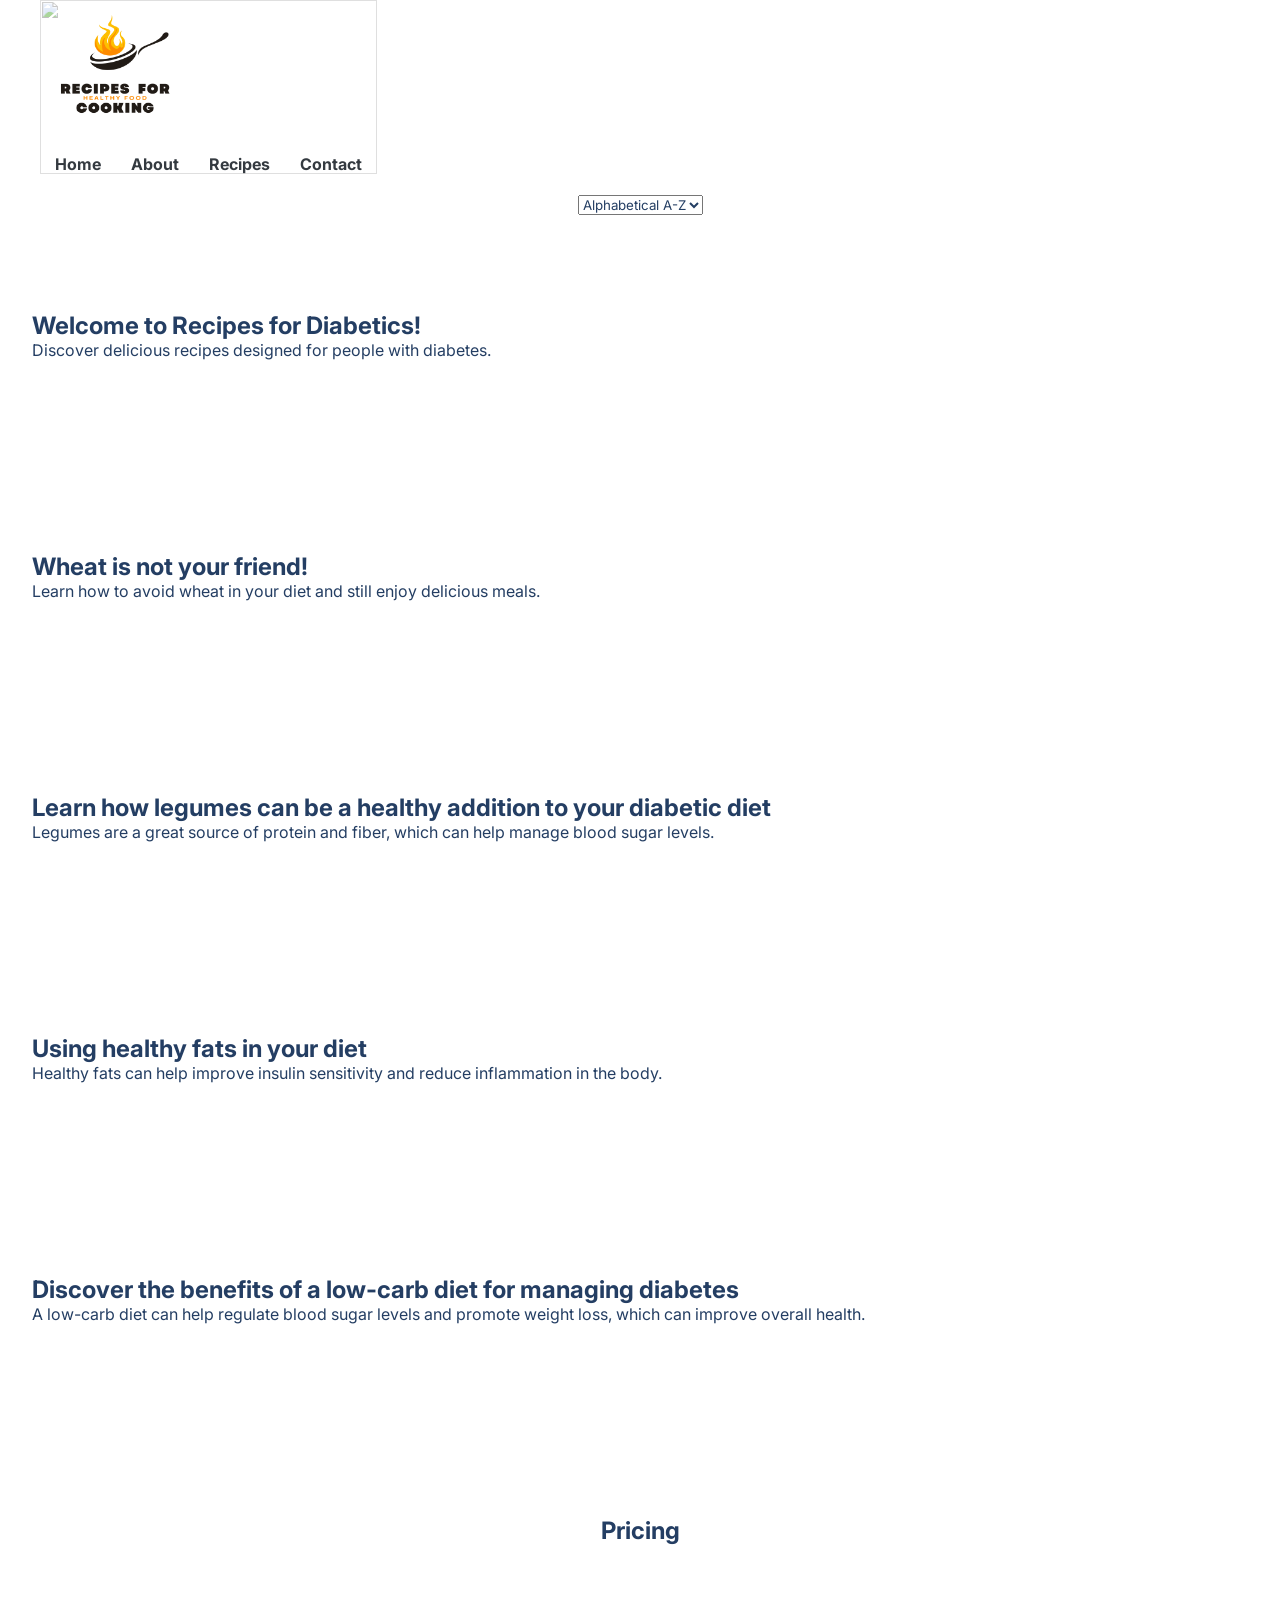
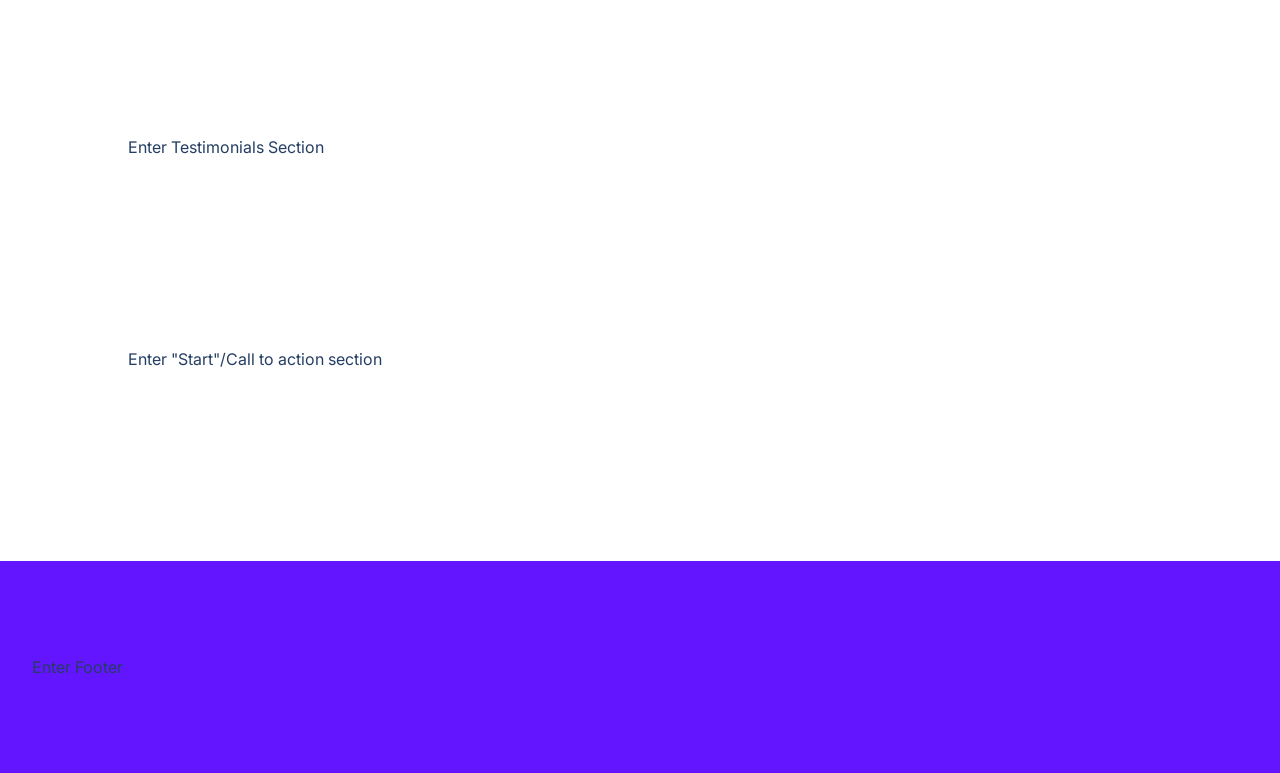
==== index (1).html @ df1dbb6d "inital commit" ====
<!DOCTYPE html>
<html lang="en">

<head>
    <meta charset="UTF-8">
    <meta http-equiv="X-UA-Compatible" content="IE=edge">
    <meta name="viewport" content="width=device-width, initial-scale=1.0">
    <title>Recipes for Diabetics</title>
    <link rel="stylesheet" href="style.css">
    <link rel="stylesheet" href="https://pro.fontawesome.com/releases/v5.10.0/css/all.css"
        integrity="sha384-AYmEC3Yw5cVb3ZcuHtOA93w35dYTsvhLPVnYs9eStHfGJvOvKxVfELGroGkvsg+p" crossorigin="anonymous" />
    <script src="script.js"></script>
</head>

<body>
    <section id="landing">
        
                <nav class="nav">
    <div class="nav-container">
        <div class="nav_logo img">
                        <img src="assets/Yellow Abstract Cooking Fire Free Logo.png" alt="Logo">
                    </div>
        <div class="nav-overlay-container">
        <img src="assets/anna-pelzer-IGfIGP5ONV0-unsplash.jpg" class="nav-overlay">
        </div>
        <ul class="nav-link-list">
            <li class="nav-link"><a href="#home">Home</a></li>
            <li class="nav-link"><a href="#about">About</a></li>
            <li class="nav-link"><a href="#recipes">Recipes</a></li>
            <li class="nav-link"><a href="#contact">Contact</a></li>
        </ul>
    </div>
</nav>

                <button class="btn__menu" onclick="openMenu()">
                    <svg xmlns="http://www.w3.org/2000/svg" width="24" height="24" viewBox="0 0 24 24" fill="none"
                        stroke="currentColor" stroke-width="2" stroke-linecap="round" stroke-linejoin="round"
                        class="btn__menu--svg">
                        <line x1="3" y1="12" x2="21" y2="12"></line>
                        <line x1="3" y1="6" x2="21" y2="6"></line>
                        <line x1="3" y1="18" x2="21" y2="18"></line>
                    </svg>
                </button>
            </div>
        </nav>
        <div class="modal">
            <button class="btn__menu btn__menu--close" onclick="closeMenu()">
                <svg xmlns="http://www.w3.org/2000/svg" width="24" height="24" viewBox="0 0 24 24" fill="none"
                    stroke="currentColor" stroke-width="2" stroke-linecap="round" stroke-linejoin="round"
                    class="light___StyledCloseIcon-lj69nl-14 fASujC">
                    <line x1="18" y1="6" x2="6" y2="18"></line>
                    <line x1="6" y1="6" x2="18" y2="18"></line>
                </svg>
            </button>
            <div class="modal__links">
                <a class="modal__link">About</a>
                <a class="modal__link">Blog</a>
                <a class="modal__link">Pricing</a>
                <a class="modal__link">Contact Us</a>
                <a class="modal__link">Login</a>
                <a class="modal__link modal__link--primary">Sign Up</a>
            </div>
        </div>
              <div class="sort-options"> <select id="sort-options" onchange="sortRecipes()">
    <option value="alphabetical">Alphabetical A-Z</option>
    <option value="newest">Newest</option>
</select>
            </div>
        <header>
            <div class="container">
                <div class="row">
                   <h1>Welcome to Recipes for Diabetics!</h1>
                </div>
                <p>Discover delicious recipes designed for people with diabetes.</p>
              
        </header>
    </section>
    <main>
        <section id="features">
            <div class="container">
                <div class="row">
                    <h1>Wheat is not your friend!</h1>
                      <p>Learn how to avoid wheat in your diet and still enjoy delicious meals.</p>
                </div>
            </div>
        </section>
        <section id="quality">
            <div class="container">
                <div class="row">
                    <h1>Learn how legumes can be a healthy addition to your diabetic diet</h1></div>
               <div><p>Legumes are a great source of protein and fiber, which can help manage blood sugar levels.</p></div>
            </div>
        </section>
        <section id="steps">
            <div class="container">
                <div class="row">
                    <h1>Using healthy fats in your diet</h1>
                    </div>
                   <div><p>Healthy fats can help improve insulin sensitivity and reduce inflammation in the body.</p>
                </div>
            </div>
        </section>
        <section id="values">
            <div class="container">
                <div class="row">
                    <h1>Discover the benefits of a low-carb diet for managing diabetes</h1>
                </div>
                <div><p>A low-carb diet can help regulate blood sugar levels and promote weight loss, which can improve overall health.</p></div>
            </div>
        </section>
        <section id="pricing">
            <div class="container">
                <div class="row">
                    <h1>Pricing</h1>
                </div>
                
            </div>
        </section>
        <section id="testimonials">
            <div class="container">
                <div class="row__narrow">
                    <!--  -->Enter Testimonials Section<!--  -->
                </div>
            </div>
        </section>
        <section id="start">
            <div class="container">
                <div class="row__narrow">
                    <!--  -->Enter "Start"/Call to action section<!--  -->
                </div>
            </div>
        </section>
    </main>
    <footer>
        <div class="row footer__row">
            <!--  -->Enter Footer<!--  -->
        </div>
    </footer>
</body>

</html>
---- style.css ----
@import url('https://fonts.googleapis.com/css2?family=Inter:wght@100;200;300;400;500;600;700;800;900&display=swap');

* {
    margin: 0;
    padding: 0;
    box-sizing: border-box;
    font-family: 'Inter', system-ui;
    color: #243e63;
}

.h1 {
    font-size: 48px;
    font-weight: 700;
    line-height: 1.2;
    margin-bottom: 24px;
}

.p {
    font-size: 18px;
    line-height: 1.6;
    margin-bottom: 16px;
}

body {
    max-width: 100vw;
    overflow-x: hidden;
}

.row {
    width: 100%;
    max-width: 1280px;
    margin: 0 auto;
}

.row__narrow {
    width: 100%;
    max-width: 1024px;
    margin: 0 auto;
}

.container {
    padding: 96px 0;
}

.purple {
    color: #6415ff;
}

section {
    padding: 0 32px;
}

main {
    margin-bottom: 96px;
}


/* 

NAVBAR ↓

*/


.nav {
    position: relative; /* This is important for absolute positioning of the overlay */
    width: 100%;
    max-width: 1200px; /* Center the nav bar */
    margin: 0 auto; /* Center the nav bar */
    display: flex; /* Flexbox for layout */
    justify-content: space-between; /* Space between logo and links */
    align-items: center; /* Center items vertically */
}

.nav-container {
    position: relative; /* For positioning the overlay image */
    z-index: 2; /* Ensure the navigation links stay above the image */
}

.nav-overlay {
    position: absolute; /* Positioning the overlay image */
    top: 0; /* Align to the top of the nav */
    left: 0; /* Align to the left */
    width: 100%; /* Full width of the nav */
    height: 100%; /* Full height of the nav */
    object-fit: cover; /* Makes sure the image covers the nav area */
    opacity: 0.5; /* Adjust transparency as needed */
    z-index: 1; /* Ensure the overlay is behind the nav */
}

.nav-link-list {
    list-style-type: none;
    padding: 0;
    margin: 0; 
    display: flex;    
}

.nav-link {
    margin: 0 15px; /* Space between links */
}

.nav-link a {
    text-decoration: none; /* Remove underline */
    color: #343a40; /* Dark color for text */
    font-size: 16px; /* Font size for links */
    font-weight: bold; /* Bold text for emphasis */
}

.nav-link a:hover {
    color: #007bff; /* Change color on hover */
}


.nav_logo img {
    width: 150px;
    height: 150px;
}

.sort-options {
    margin-top: 20px;
    text-align: center;
}


.btn__menu {
    display: none;
    background: transparent;
    border: none;
    transition: all 300ms ease;
}

.btn__menu--svg:hover {
    filter: invert(26%) sepia(94%) saturate(7476%) hue-rotate(261deg) brightness(94%) contrast(115%);
}

.modal {
    position: fixed;
    top: 0;
    left: 0;
    right: 0;
    height: 378px;
    margin: 24px 16px;
    padding: 32px;
    background-color: #fff;
    border: 1px solid rgb(229, 231, 235);
    border-radius: 8px;
    z-index: 4;
    visibility: hidden;
    opacity: 0;
    transform: translateX(300%);
    transition: all 300ms ease;
}

.modal__links {
    width: 100%;
    height: 100%;
    display: flex;
    flex-direction: column;
    align-items: center;
}

.modal__link {
    color: #1a202c;
    font-size: 18px;
    font-weight: 600;
    line-height: 1.5;
    margin: 8px 0;
    padding-bottom: 4px;
    border-bottom: 2px solid transparent;
}

.modal__link--primary {
    color: #f7fafc;
    padding: 12px 32px;
    background: #6415ff;
    border-radius: 500px;
    border: none;
}

.menu--open .modal {
    visibility: visible;
    opacity: 1;
    transform: translateX(0);
}

.btn__menu--close {
    position: fixed;
    top: 24px;
    right: 18px;
}


/* 

HEADER / ABOUT US ↓

*/


header .row {
    display: flex;
    align-items: center;
    justify-content: space-between;
}


/* 

FEATURES ↓

*/


#features {
    position: relative;
}




/* 

QUALITY WORK ↓

*/


#quality .row {
    display: flex;
    justify-content: space-between;
    align-items: center;
}


/* 

STEPS ↓

*/


#steps .row {
    display: flex;
    justify-content: space-between;
    align-items: center;
}


/* 

VALUES ↓

*/

#values .row {
    display: flex;
    justify-content: space-between;
    align-items: center;
}


/*

PRICING ↓

*/


#pricing .row {
    display: flex;
    flex-direction: column;
    align-items: center;
}

/* 

TESTIMONIALS ↓

*/


#testimonials .row {
    display: flex;
}


/* 

START / CALL TO ACTION ↓

*/



#start .row {
    position: relative;
    overflow: hidden;
}


/* 

FOOTER ↓

*/


footer {
    padding: 96px 32px;
    background-color: rgb(100, 21, 255);
    margin-bottom: -32px;
    position: relative;
    overflow: hidden;
}


/* 

MOBILE RESPONSIVENESS ↓

*/


@media(max-width: 1280px) {
    header .row {
        align-items: flex-end;
    }
}

@media (max-width: 1024px) {

    .btn__menu {
        display: block;
    }
    header .row {
        flex-direction: column;
        align-items: center;
    }
    footer {
        padding: 80px 32px;
    }
}

@media(max-width: 768px) {
    #quality .row,
    #values .row {
        flex-direction: column-reverse;
    }
    #steps .row,
    #testimonials .row {
        flex-direction: column;
        align-items: center;
    }
    #pricing .row {
        margin-top: 40px;
    }
}

@media(max-width: 640px) {
    .container {
        padding: 80px 0;
    }
    .nav__logo {
        margin: 8px 0;
        padding-bottom: 4px;
    }
    main {
        margin-bottom: 80px;
    }
}
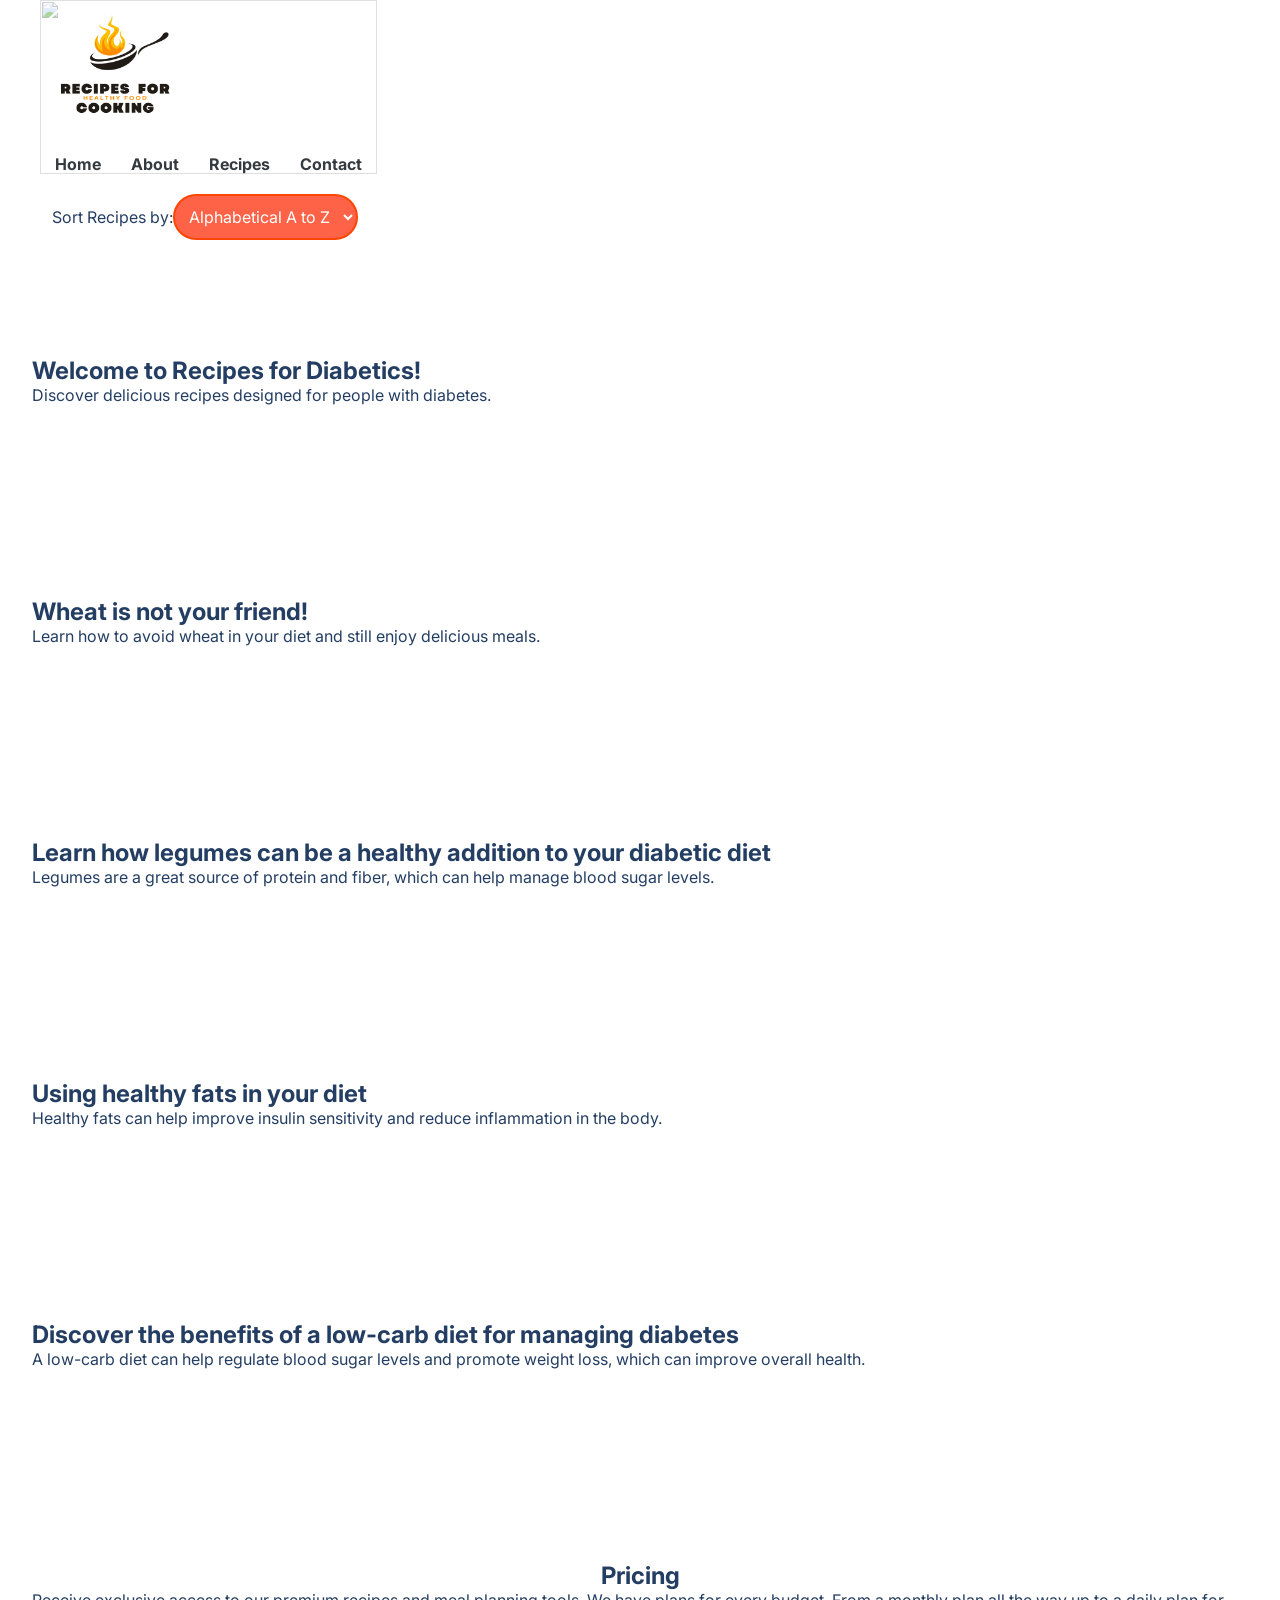
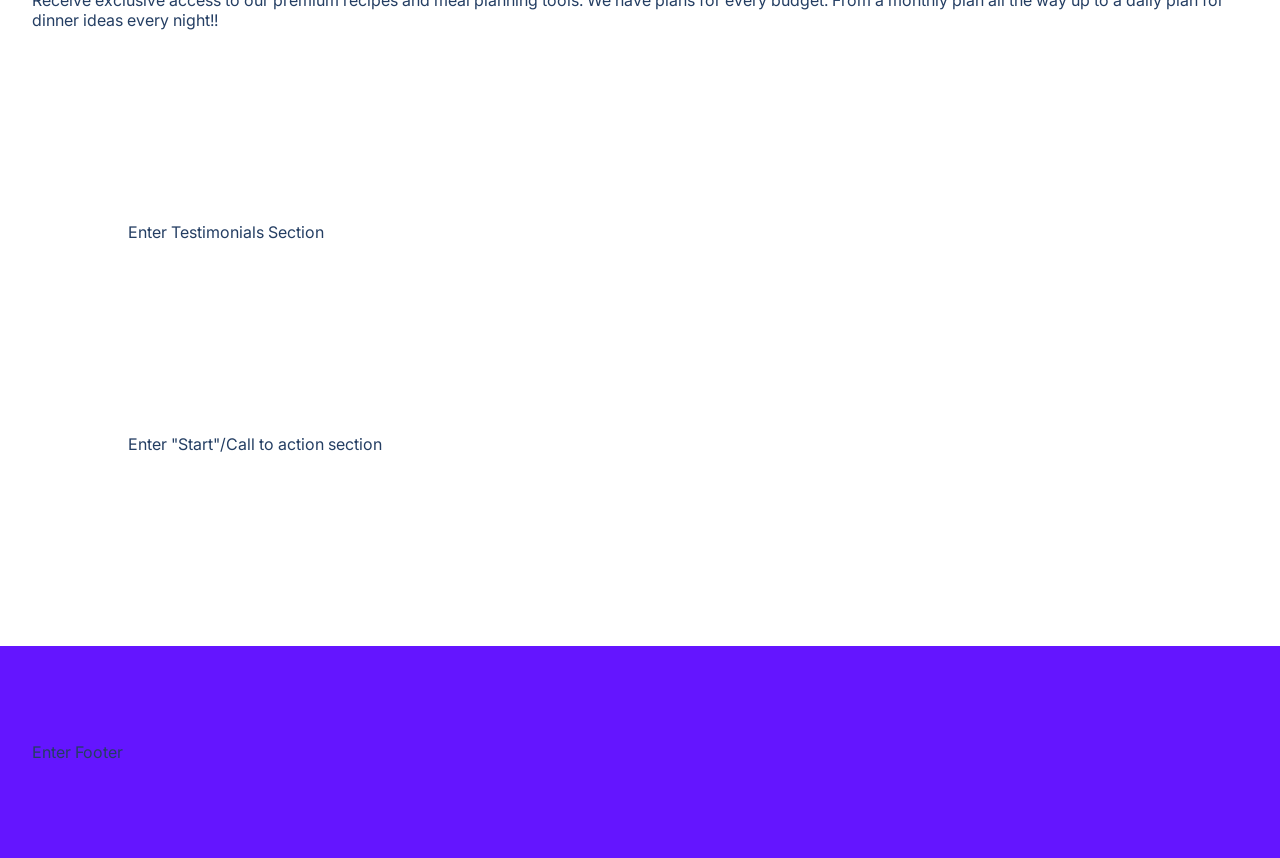
==== commit 38b0153a: "sort feature" ====
--- a/index (1).html
+++ b/index (1).html
@@ -61,11 +61,16 @@
                 <a class="modal__link modal__link--primary">Sign Up</a>
             </div>
         </div>
-              <div class="sort-options"> <select id="sort-options" onchange="sortRecipes()">
-    <option value="alphabetical">Alphabetical A-Z</option>
-    <option value="newest">Newest</option>
-</select>
-            </div>
+     <div class="sort-container">
+    <label for="sort-options">Sort Recipes by:</label>
+    <select id="sort-options" onchange="sortItems()">
+        <option value="az">Alphabetical A to Z</option>
+        <option value="za">Alphabetical Z to A</option>
+        <option value="newest">Newest to Oldest</option>
+        <option value="oldest">Oldest to Newest</option>
+    </select>
+</div>
+
         <header>
             <div class="container">
                 <div class="row">
@@ -112,6 +117,7 @@
             <div class="container">
                 <div class="row">
                     <h1>Pricing</h1>
+                    <p>Receive exclusive access to our premium recipes and meal planning tools. We have plans for every budget. From a monthly plan all the way up to a daily plan for dinner ideas every night!!</p>
                 </div>
                 
             </div>
--- a/style.css
+++ b/style.css
@@ -116,9 +116,35 @@
     height: 150px;
 }
 
-.sort-options {
-    margin-top: 20px;
-    text-align: center;
+.sort-container {
+    margin: 20px;
+}
+
+.sort-container select {
+    padding: 10px;
+    border-radius: 5px;
+    border: 1px solid #ccc;
+}
+
+.sort-container {
+    display: flex;
+    align-items: center;
+}
+
+#sort-options {
+    border: 2px solid #FF4500; /* Fire orange color */
+    border-radius: 25px; /* Oval shape */
+    padding: 10px; /* Spacing inside the dropdown */
+    background-color: #FF6347; /* Tomato color as background */
+    color: white; /* Text color */
+    font-size: 16px; /* Font size */
+    cursor: pointer; /* Pointer on hover */
+}
+
+/* Optional: style the options within the dropdown */
+#sort-options option {
+    background-color: #FF6347; /* Same background color */
+    color: white; /* Text color */
 }
 
 
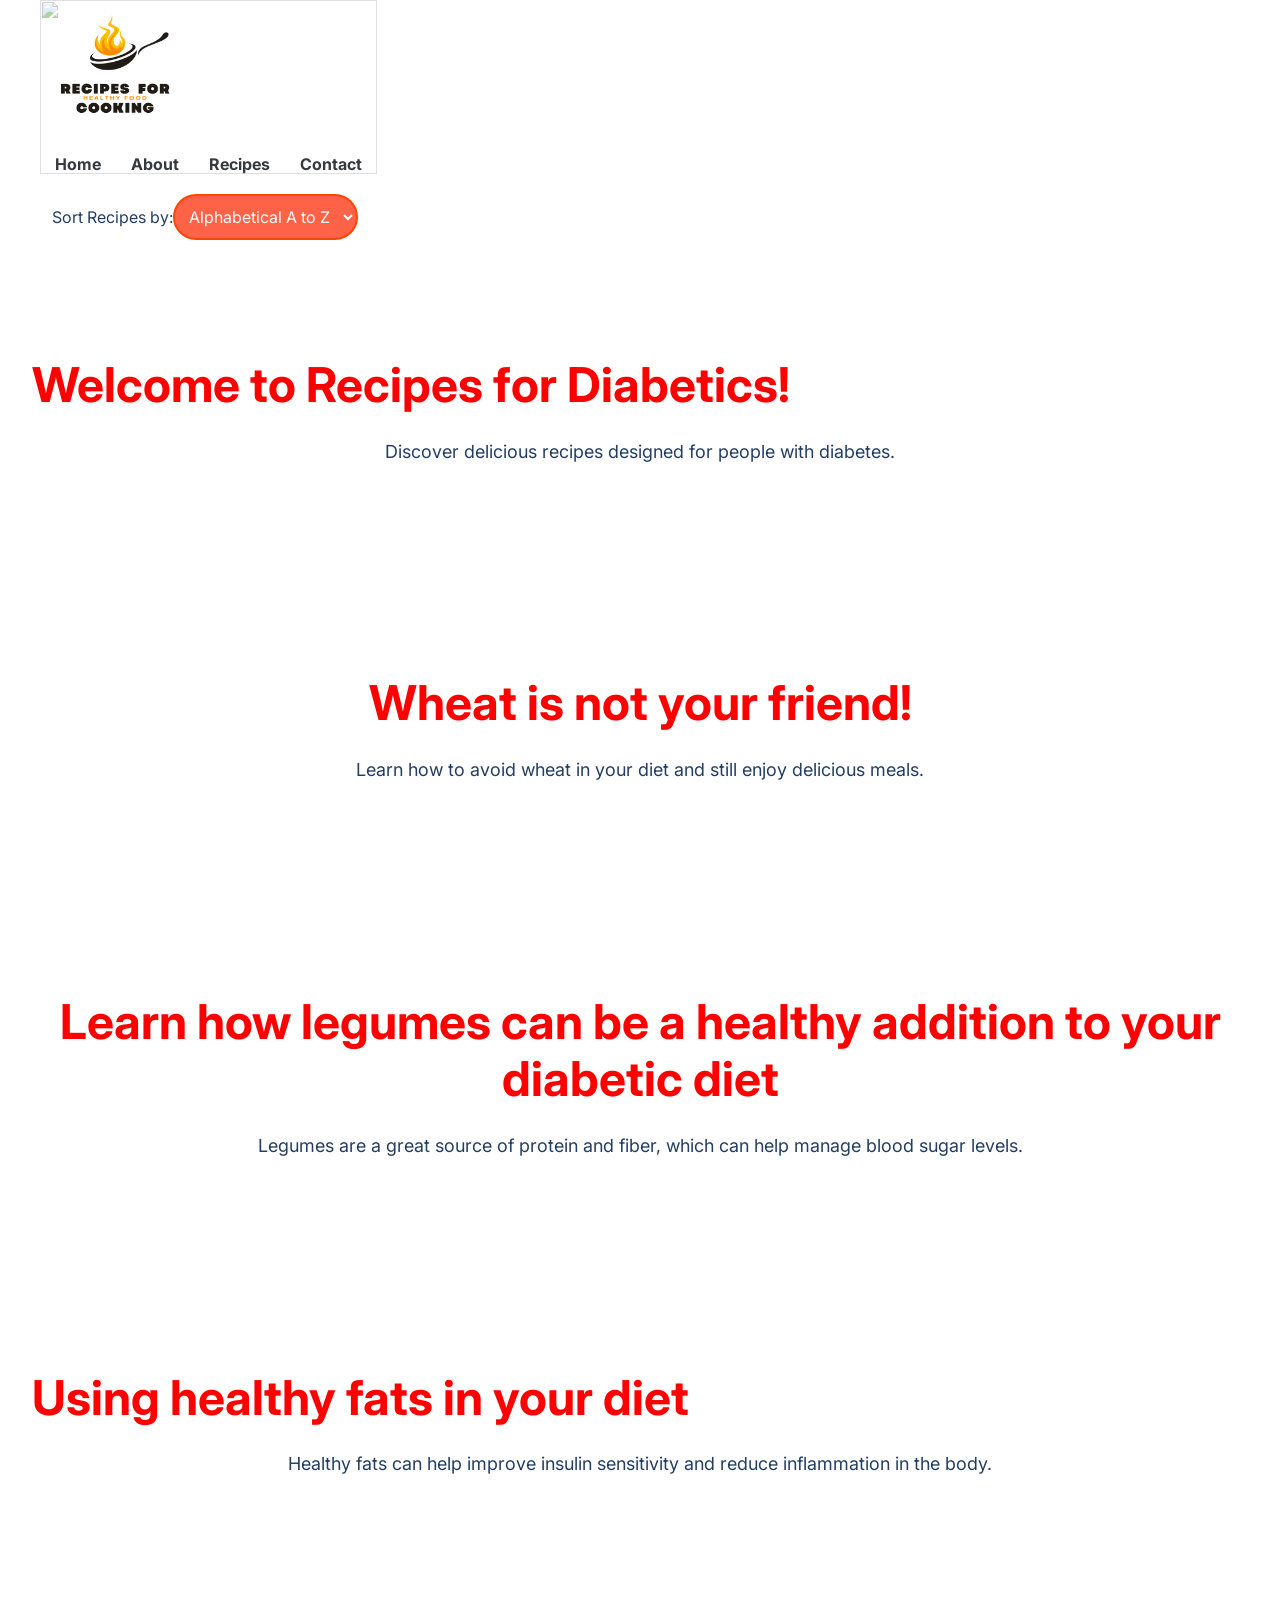
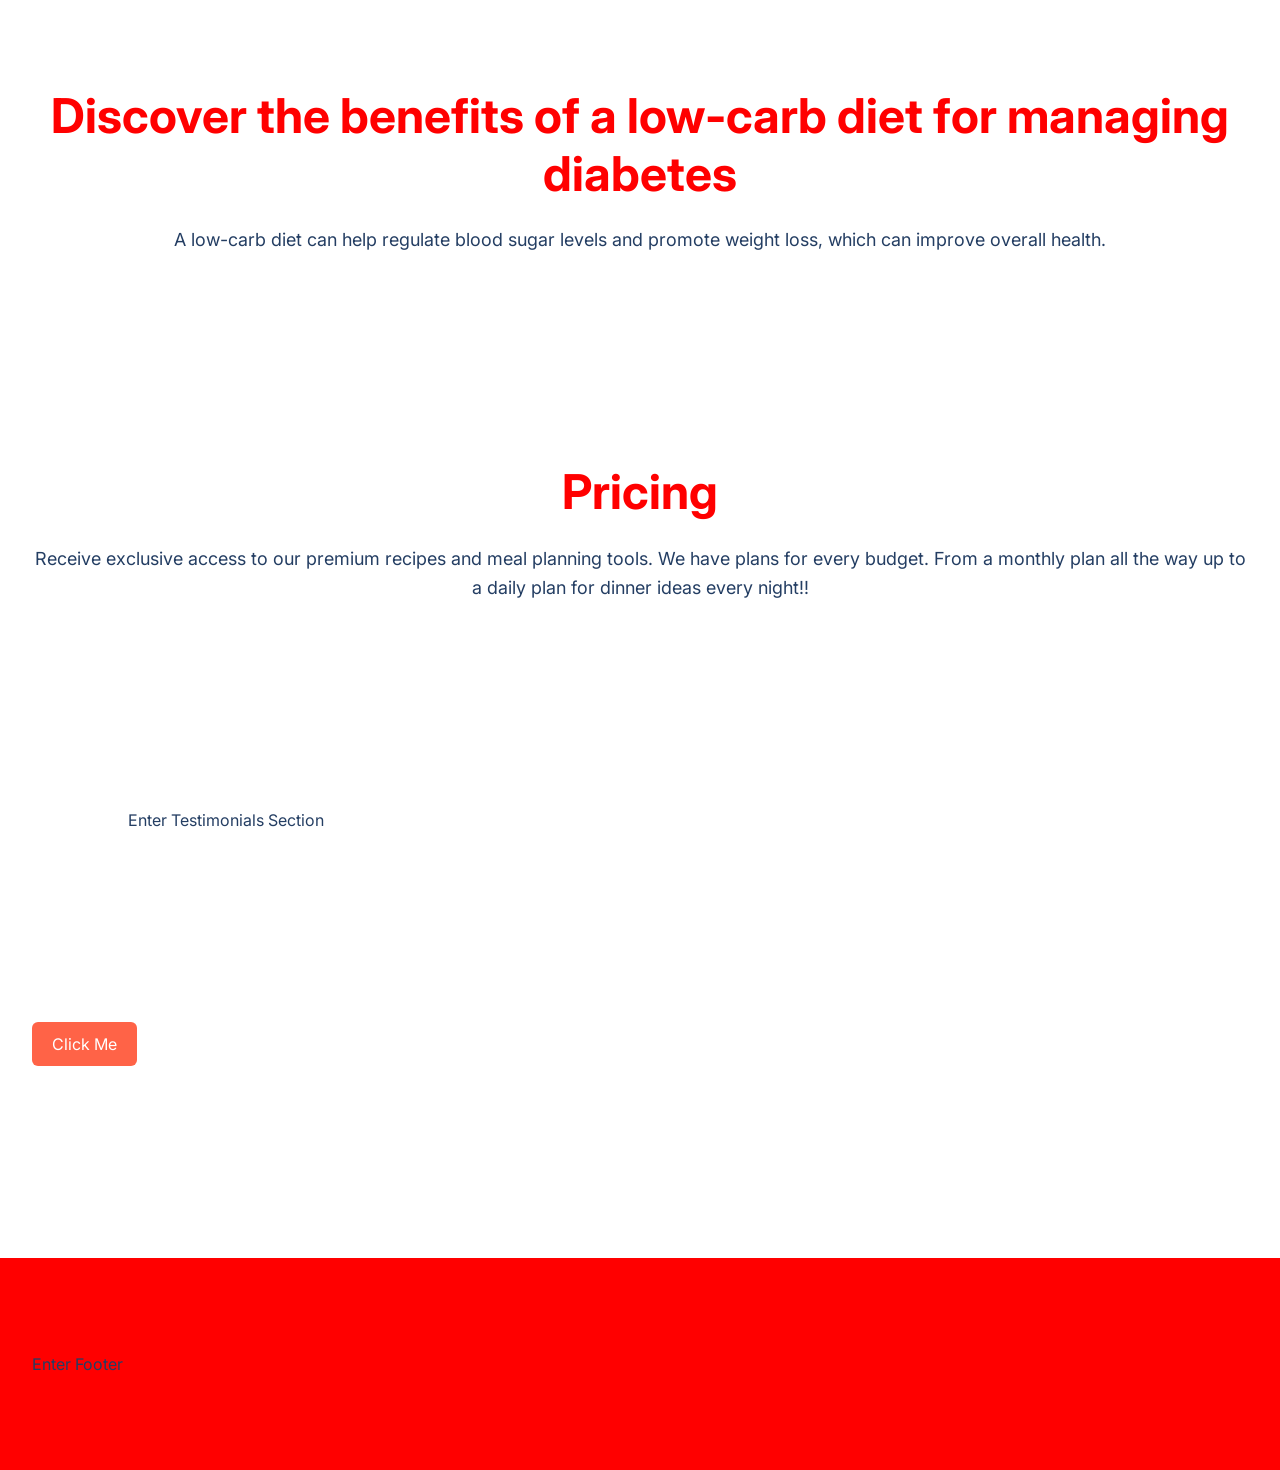
==== commit d5b32051: "buttons" ====
--- a/index (1).html
+++ b/index (1).html
@@ -131,8 +131,18 @@
         </section>
         <section id="start">
             <div class="container">
-                <div class="row__narrow">
-                    <!--  -->Enter "Start"/Call to action section<!--  -->
+ 
+
+    <button class="cta" onclick="handleClick()">Click Me</button>
+
+    <script>
+        function handleClick() {
+            alert("Button clicked!");
+            // Uncomment the line below to redirect
+            // window.location.href = "https://example.com";
+        }
+    </script>
+
                 </div>
             </div>
         </section>
--- a/style.css
+++ b/style.css
@@ -8,17 +8,20 @@
     color: #243e63;
 }
 
-.h1 {
+h1 {
     font-size: 48px;
     font-weight: 700;
     line-height: 1.2;
     margin-bottom: 24px;
-}
-
-.p {
+    color: red;
+    text-align: center;
+}
+
+p {
     font-size: 18px;
     line-height: 1.6;
     margin-bottom: 16px;
+    text-align: center;
 }
 
 body {
@@ -316,6 +319,23 @@
 
 */
 
+.cta {
+    background-color: #ff6347; /* Background color */
+    color: white; /* Text color */
+    padding: 12px 20px; /* Padding around the text */
+    border: none; /* No border */
+    border-radius: 6px; /* Rounded corners */
+    cursor: pointer; /* Pointer cursor on hover */
+    font-size: 16px; /* Font size */
+}
+
+.cta:hover {
+    background-color: #ff4500; /* Change color on hover */
+}
+
+.cta:active {
+    background-color:orangered; /* Darker color when clicked */
+}
 
 
 #start .row {
@@ -333,7 +353,7 @@
 
 footer {
     padding: 96px 32px;
-    background-color: rgb(100, 21, 255);
+    background-color: red;
     margin-bottom: -32px;
     position: relative;
     overflow: hidden;
